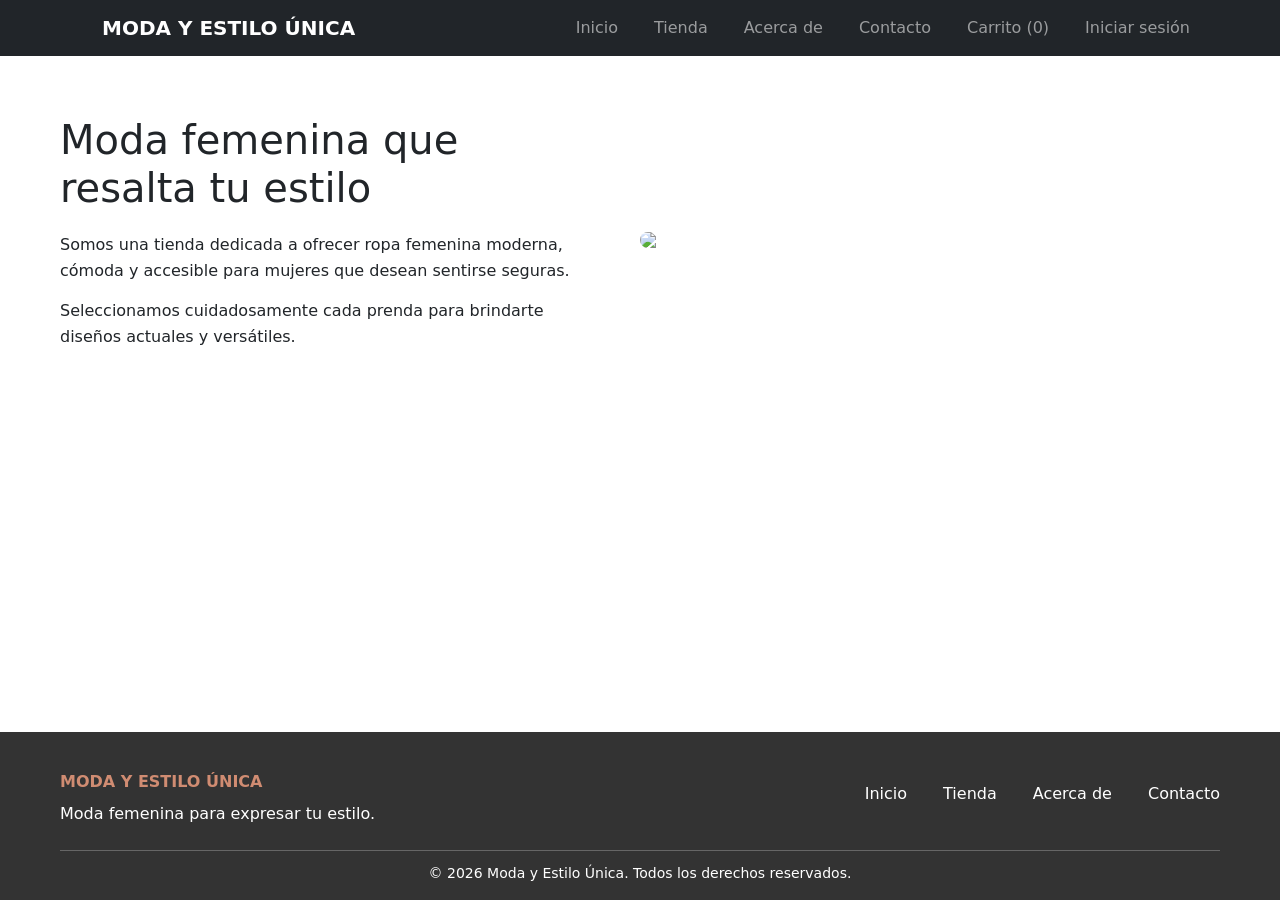
==== acercade.html @ e6271337 "Merge branch 'main' into feature/mejora-carrito" ====
<!DOCTYPE html>
<html lang="es">
<head>
    <meta charset="UTF-8">
    <meta name="viewport" content="width=device-width, initial-scale=1.0">
    <title>Acerca de</title>
    <link rel="stylesheet" href="styles.css">
    <link href="https://cdn.jsdelivr.net/npm/bootstrap@5.3.0/dist/css/bootstrap.min.css" rel="stylesheet">
</head>

<body>

<!-- NAVBAR RESPONSIVE CON BOOTSTRAP -->
<nav class="navbar navbar-expand-lg navbar-dark bg-dark">
    <div class="container">

        <!-- LOGO -->
        <a class="navbar-brand fw-bold" href="index.html">
            MODA Y ESTILO ÚNICA
        </a>

        <!-- BOTÓN PARA MÓVILES -->
        <button
            class="navbar-toggler"
            type="button"
            data-bs-toggle="collapse"
            data-bs-target="#menuPrincipal"
            aria-controls="menuPrincipal"
            aria-expanded="false"
            aria-label="Abrir o cerrar menú">
            <span class="navbar-toggler-icon"></span>
        </button>

        <!-- ENLACES -->
        <div class="collapse navbar-collapse" id="menuPrincipal">
            <ul class="navbar-nav ms-auto align-items-lg-center">

                <li class="nav-item">
                    <a class="nav-link" href="index.html">Inicio</a>
                </li>

                <li class="nav-item">
                    <a class="nav-link" href="tienda.html">Tienda</a>
                </li>

                <li class="nav-item">
                    <a class="nav-link" href="acercade.html">Acerca de</a>
                </li>

                <li class="nav-item">
                    <a class="nav-link" href="contacto.html">Contacto</a>
                </li>

                <li class="nav-item">
                    <a class="nav-link" href="carrito.html">
                        Carrito (<span id="contador">0</span>)
                    </a>
                </li>

                <li class="nav-item">
                    <a class="nav-link" href="login.html">Iniciar sesión</a>
                </li>

            </ul>
        </div>

    </div>
</nav>

<section class="acerca">

    <div class="texto">
        <h1>Moda femenina que resalta tu estilo</h1>

        <p>
            Somos una tienda dedicada a ofrecer ropa femenina moderna,
            cómoda y accesible para mujeres que desean sentirse seguras.
        </p>

        <p>
            Seleccionamos cuidadosamente cada prenda para brindarte
            diseños actuales y versátiles.
        </p>
    </div>

    <img src="assets/acerca.jpg">

</section>

<footer class="site-footer">
    <div class="footer-content">
        <div>
            <p class="footer-brand">MODA Y ESTILO ÚNICA</p>
            <p>Moda femenina para expresar tu estilo.</p>
        </div>
        <nav class="footer-nav" aria-label="Navegación del pie de página">
            <a href="index.html">Inicio</a>
            <a href="tienda.html">Tienda</a>
            <a href="acercade.html">Acerca de</a>
            <a href="contacto.html">Contacto</a>
        </nav>
    </div>
    <p class="footer-bottom">&copy; 2026 Moda y Estilo Única. Todos los derechos reservados.</p>
</footer>

<script src="https://cdn.jsdelivr.net/npm/bootstrap@5.3.0/dist/js/bootstrap.bundle.min.js"></script>

<script src="script.js"></script>

</body>
</html>
---- styles.css ----
/* RESET */
* {
    margin: 0;
    padding: 0;
    box-sizing: border-box;
}

/* BODY */
body {
    font-family: 'Segoe UI', sans-serif;
    background-color: #E5E3DC;
    color: #333;
    display: flex;
    flex-direction: column;
    min-height: 100vh;
}

/* NAVBAR */
header {
    display: flex;
    justify-content: space-between;
    align-items: center;
    padding: 20px 60px;
    background-color: #E5E3DC;
}

.logo {
    color: #d08c72;
    font-weight: bold;
}

nav a {
    margin-left: 20px;
    text-decoration: none;
    color: #333;
    font-weight: 500;
}

nav a:hover {
    border-bottom: 2px solid #333;
}

/* HERO */
.hero {
    height: 450px;
    background: url("assets/banner.jpg") center/cover no-repeat;
    display: flex;
    justify-content: center;
    align-items: center;
    position: relative;
}

.hero::before {
    content: "";
    position: absolute;
    width: 100%;
    height: 100%;
    background: rgba(0, 0, 0, 0.4);
}

.hero h1 {
    position: relative;
    color: white;
    font-size: 40px;
    text-align: center;
    max-width: 600px;
}

/* Banner Login */
.imagenBannerLogin {
    height: 450px;
    background: url("assets/banner-login.jpg") center/cover no-repeat;
    display: flex;
    justify-content: center;
    align-items: center;
    position: relative;
}

.imagenBannerLogin::before {
    content: "";
    position: absolute;
    width: 100%;
    height: 100%;
    background: rgba(0, 0, 0, 0.4);
}

.imagenBannerLogin h1 {
    position: relative;
    color: white;
    font-size: 40px;
    text-align: center;
    max-width: 600px;
}

/* TITULOS */
h2 {
    text-align: center;
    margin: 40px 0 20px;
    font-size: 30px;
}

#carrito h2 {
    text-align: left;
    color: #D08C72;
}

/* PRODUCTOS */
.productos {
    display: grid;
    grid-template-columns: repeat(2, 1fr);
    gap: 25px;
    padding: 10px 30px;
}

/* INICIO index*/
.inicio-productos {
    grid-template-columns: repeat(3, 1fr);
}

/* CARD PRODUCTO */
.producto {
    background: none;
    padding: 0;
    text-align: left;
    transition: 0.3s;
}

.producto:hover {
    transform: translateY(-5px);
}

.producto img {
    width: 100%;
    aspect-ratio: 1 / 1; 
    object-fit: cover;
    border-radius: 10px;
    cursor: pointer;
    transition: 0.3s;
}

.producto img:hover {
    transform: scale(1.03);
}

/* INFO PRODUCTO */
.info {
    margin-top: 10px;
}

.info h3 {
    font-size: 16px;
    margin-bottom: 5px;
}

.info p {
    color: #555;
}

/* BOTONES */
button {
    background-color: #d08c72;
    border: none;
    padding: 12px 20px;
    border-radius: 25px;
    color: white;
    cursor: pointer;
    transition: 0.3s;
}

button:hover {
    background-color: #b8765f;
}

/* ACERCA */
.acerca {
    display: flex;
    align-items: center;
    gap: 40px;
    padding: 60px;
}

.acerca .texto {
    flex: 1;
}

.acerca h1 {
    font-size: 40px;
    margin-bottom: 20px;
}

.acerca p {
    margin-bottom: 15px;
    line-height: 1.6;
}

.acerca img {
    width: 50%;
    border-radius: 10px;
}

/* CONTACTO */
.contacto {
    display: flex;
    align-items: center;
    gap: 40px;
    padding: 60px;
}

.formulario {
    flex: 1;
}

.formulario h1 {
    margin-bottom: 20px;
}

input, textarea {
    width: 100%;
    padding: 12px;
    margin-bottom: 15px;
    border-radius: 20px;
    border: 1px solid #ccc;
}

textarea {
    height: 120px;
}

/* CARRITO */
#carrito {
    padding: 60px;
}

#lista li {
    display: flex;
    align-items: center;
    justify-content: space-between;
    gap: 15px;
    padding: 10px 0;
    border-bottom: 1px solid #ccc;
}

#lista img {
    border-radius: 8px;
}

.pagar {
    margin-top: 30px;
    width: 300px;
    font-size: 18px;
}

/* DETALLE PRODUCTO */
.detalle {
    display: flex;
    gap: 40px;
    padding: 60px;
}

.detalle img {
    width: 50%;
    border-radius: 10px;
}

.detalle-info {
    flex: 1;
}

.detalle-info h1 {
    font-size: 30px;
    margin-bottom: 10px;
}

.detalle-info p {
    margin-bottom: 15px;
}


/* Promo descuento */
.promo-descuento {
    margin: 20px 0;
}

/* Style Total*/
#total {
    margin-top: 20px;
    font-size: 16px;
    font-weight: 400;
    line-height: 1.8;
    color: #333;
}

#total strong {
    font-size: 18px;
    font-weight: 600;
    color: #000;
}

/* FOOTER */
.site-footer {
    margin-top: auto;
    padding: 30px 60px 16px;
    background-color: #333;
    color: #fff;
}

.footer-content {
    display: flex;
    justify-content: space-between;
    align-items: center;
    gap: 24px;
    max-width: 1200px;
    margin: 0 auto;
}

.footer-brand {
    color: #d08c72;
    font-weight: bold;
}

.footer-content p {
    margin: 8px 0 0;
}

.footer-nav {
    display: flex;
    flex-wrap: wrap;
    gap: 16px;
}

.footer-nav a {
    color: #fff;
    text-decoration: none;
}

.footer-nav a:hover {
    color: #d08c72;
}

.footer-bottom {
    max-width: 1200px;
    margin: 24px auto 0;
    padding-top: 12px;
    border-top: 1px solid #666;
    text-align: center;
    font-size: 14px;
}

/* RESPONSIVE */
@media (max-width: 768px) {

    header {
        flex-direction: column;
        gap: 10px;
    }

    .site-footer {
        padding: 24px 20px 16px;
    }

    .footer-content {
        flex-direction: column;
        align-items: flex-start;
    }

    .hero h1 {
        font-size: 28px;
    }

    .productos {
        grid-template-columns: 1fr;
        padding: 20px;
    }

    .acerca {
        flex-direction: column;
        padding: 20px;
    }

    .acerca img {
        width: 100%;
    }

    .contacto {
        flex-direction: column;
        padding: 20px;
    }
}
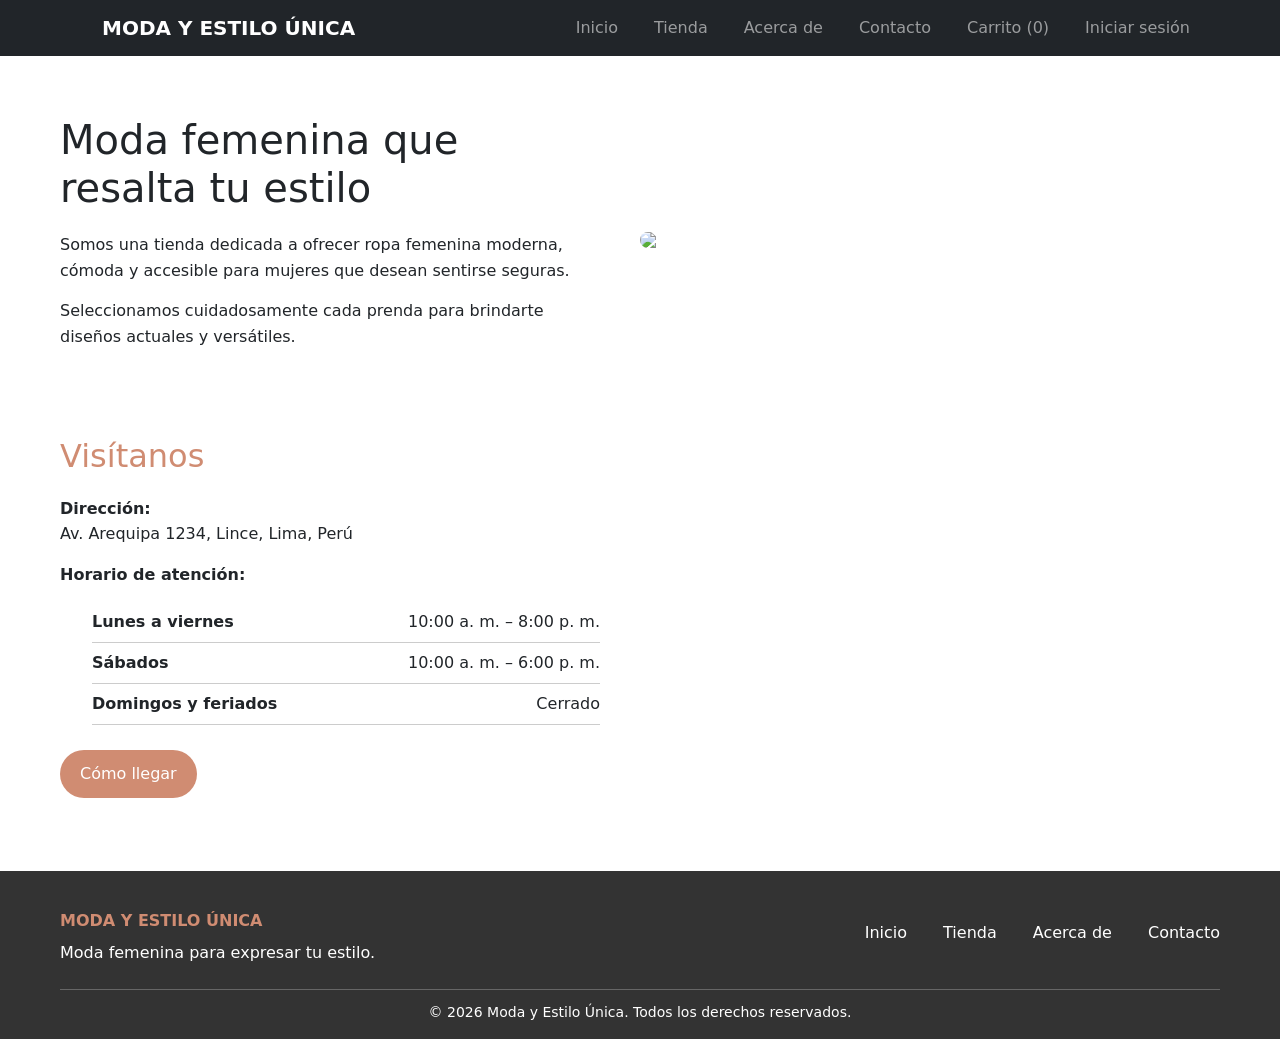
==== commit 795cf279: "Merge branch 'main' into feature/catalogo-calzado-jeans" ====
--- a/acercade.html
+++ b/acercade.html
@@ -87,6 +87,47 @@
 
 </section>
 
+<section class="ubicacion">
+
+    <div class="ubicacion-info">
+        <h2>Visítanos</h2>
+
+        <p>
+            <strong>Dirección:</strong><br>
+            Av. Arequipa 1234, Lince, Lima, Perú
+        </p>
+
+        <p>
+            <strong>Horario de atención:</strong>
+        </p>
+
+        <ul class="horario">
+            <li><span>Lunes a viernes</span> 10:00 a. m. – 8:00 p. m.</li>
+            <li><span>Sábados</span> 10:00 a. m. – 6:00 p. m.</li>
+            <li><span>Domingos y feriados</span> Cerrado</li>
+        </ul>
+
+        <a
+            class="btn-mapa"
+            href="https://www.google.com/maps?q=Av.+Arequipa+1234,+Lince,+Lima,+Peru"
+            target="_blank"
+            rel="noopener noreferrer">
+            Cómo llegar
+        </a>
+    </div>
+
+    <div class="ubicacion-mapa">
+        <iframe
+            src="https://www.google.com/maps?q=Av.+Arequipa+1234,+Lince,+Lima,+Peru&output=embed"
+            title="Ubicación de la tienda Moda y Estilo Única en Google Maps"
+            loading="lazy"
+            allowfullscreen
+            referrerpolicy="no-referrer-when-downgrade">
+        </iframe>
+    </div>
+
+</section>
+
 <footer class="site-footer">
     <div class="footer-content">
         <div>
--- a/styles.css
+++ b/styles.css
@@ -198,6 +198,71 @@
     border-radius: 10px;
 }
 
+/* UBICACION GOOGLE MAPS */
+.ubicacion {
+    display: flex;
+    align-items: center;
+    gap: 40px;
+    padding: 0 60px 60px;
+}
+
+.ubicacion-info {
+    flex: 1;
+}
+
+.ubicacion-info h2 {
+    text-align: left;
+    margin: 0 0 20px;
+    color: #d08c72;
+}
+
+.ubicacion-info p {
+    margin-bottom: 15px;
+    line-height: 1.6;
+}
+
+.horario {
+    list-style: none;
+    margin-bottom: 25px;
+}
+
+.horario li {
+    display: flex;
+    justify-content: space-between;
+    gap: 15px;
+    padding: 8px 0;
+    border-bottom: 1px solid #ccc;
+}
+
+.horario li span {
+    font-weight: 600;
+}
+
+.btn-mapa {
+    display: inline-block;
+    background-color: #d08c72;
+    padding: 12px 20px;
+    border-radius: 25px;
+    color: white;
+    text-decoration: none;
+    transition: 0.3s;
+}
+
+.btn-mapa:hover {
+    background-color: #b8765f;
+}
+
+.ubicacion-mapa {
+    width: 50%;
+}
+
+.ubicacion-mapa iframe {
+    width: 100%;
+    height: 380px;
+    border: none;
+    border-radius: 10px;
+}
+
 /* CONTACTO */
 .contacto {
     display: flex;
@@ -381,8 +446,113 @@
         width: 100%;
     }
 
+    .ubicacion {
+        flex-direction: column;
+        padding: 0 20px 20px;
+    }
+
+    .ubicacion-info h2 {
+        text-align: center;
+    }
+
+    .ubicacion-mapa {
+        width: 100%;
+    }
+
+    .ubicacion-mapa iframe {
+        height: 300px;
+    }
+
     .contacto {
         flex-direction: column;
         padding: 20px;
     }
 }
+
+/* CATÁLOGO DE TIENDA */
+.tienda {
+    padding-bottom: 40px;
+}
+
+.tienda-cabecera {
+    padding: 32px 20px 0;
+    text-align: center;
+}
+
+.tienda-cabecera h1 {
+    font-size: 32px;
+}
+
+.tienda-mensaje {
+    min-height: 3em;
+    margin-bottom: 0;
+    color: #285436;
+}
+
+.tienda-productos {
+    grid-template-columns: repeat(3, minmax(0, 1fr));
+    max-width: 1200px;
+    margin: 0 auto;
+    align-items: start;
+}
+
+.tienda-productos .producto img {
+    cursor: default;
+}
+
+.tienda-productos h2,
+.tienda-categoria .info > h3 {
+    margin: 16px 0 8px;
+    font-size: 22px;
+    text-align: left;
+}
+
+.tienda-productos .producto-precio {
+    font-size: 18px;
+    font-weight: 600;
+}
+
+.producto-acciones {
+    display: flex;
+    flex-wrap: wrap;
+    gap: 10px;
+}
+
+.producto-descripcion {
+    margin-top: 16px;
+    padding: 16px;
+    border: 1px solid #ccc;
+    border-radius: 10px;
+}
+
+.producto-descripcion h3,
+.producto-descripcion h4 {
+    font-size: 16px;
+    margin: 0 0 8px;
+}
+
+.producto-descripcion p {
+    margin-bottom: 0;
+}
+
+@media (max-width: 991px) {
+    .tienda-productos {
+        grid-template-columns: repeat(2, minmax(0, 1fr));
+    }
+}
+
+@media (max-width: 768px) {
+    .tienda-productos {
+        grid-template-columns: minmax(0, 1fr);
+    }
+}
+
+.tienda-categoria {
+    margin-top: 40px;
+}
+
+.tienda-categoria > h2 {
+    margin: 0 0 24px;
+    font-size: 30px;
+    text-align: center;
+}
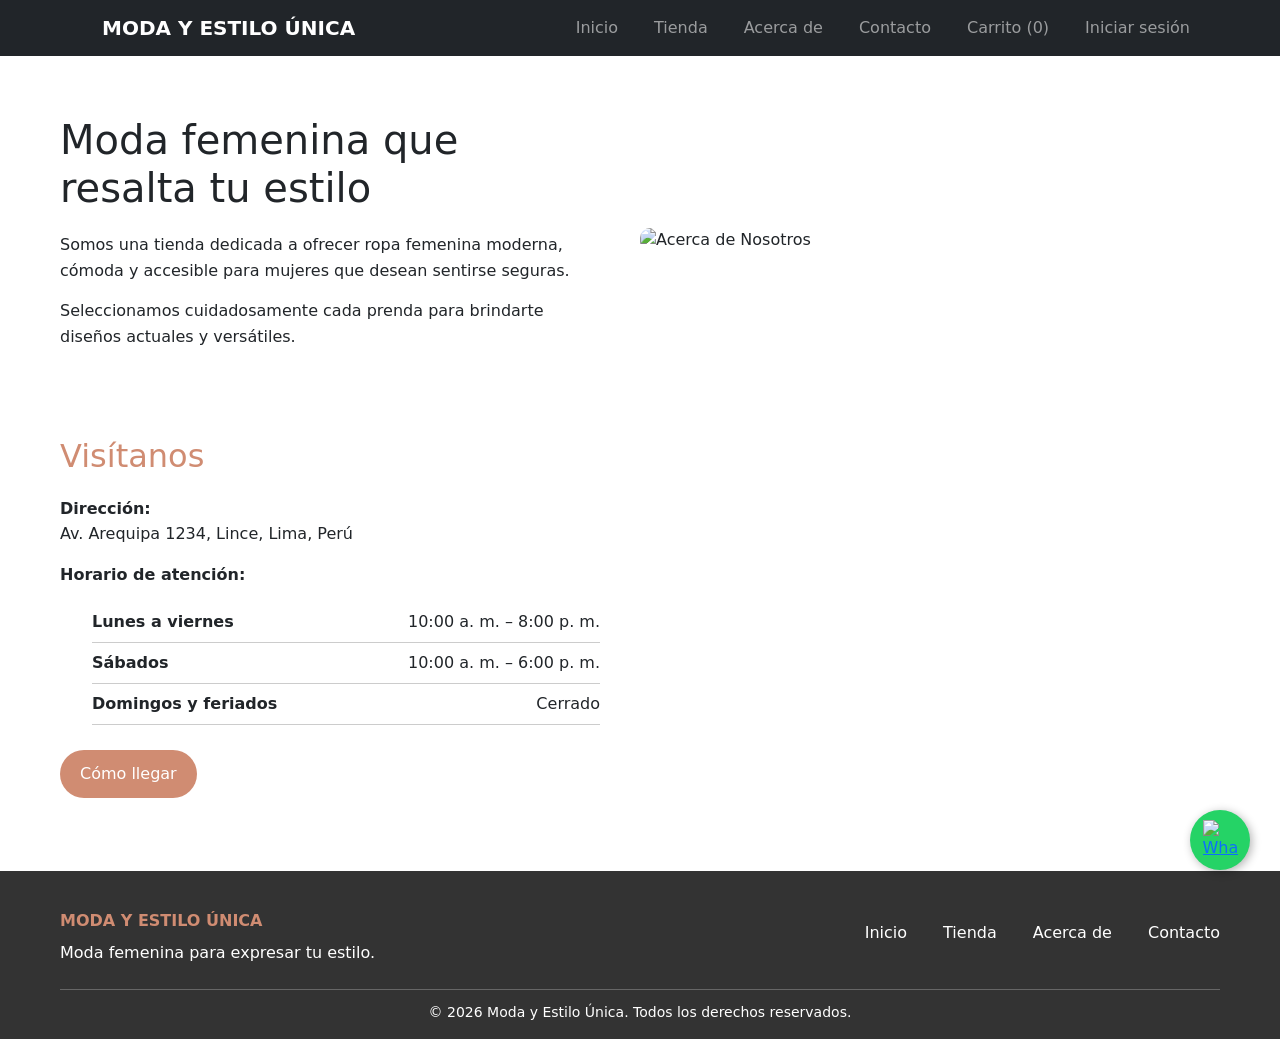
==== commit 4535ec72: "feat: agrego boton flotante de whatsapp en todas las paginas" ====
--- a/acercade.html
+++ b/acercade.html
@@ -6,6 +6,21 @@
     <title>Acerca de</title>
     <link rel="stylesheet" href="styles.css">
     <link href="https://cdn.jsdelivr.net/npm/bootstrap@5.3.0/dist/css/bootstrap.min.css" rel="stylesheet">
+    
+    <!-- MEJORA: Estilos para el Botón Flotante de WhatsApp -->
+    <style>
+        .btn-whatsapp {
+            position: fixed !important;
+            width: 60px; height: 60px;
+            bottom: 30px !important; right: 30px !important;
+            background-color: #25d366 !important; border-radius: 50% !important;
+            box-shadow: 2px 2px 10px rgba(0,0,0,0.3); z-index: 9999 !important;
+            display: flex !important; align-items: center; justify-content: center;
+            transition: transform 0.3s ease;
+        }
+        .btn-whatsapp:hover { transform: scale(1.1); }
+        .btn-whatsapp img { width: 35px; }
+    </style>
 </head>
 
 <body>
@@ -83,7 +98,7 @@
         </p>
     </div>
 
-    <img src="assets/acerca.jpg">
+    <img src="assets/acerca.jpg" alt="Acerca de Nosotros">
 
 </section>
 
@@ -144,8 +159,12 @@
     <p class="footer-bottom">&copy; 2026 Moda y Estilo Única. Todos los derechos reservados.</p>
 </footer>
 
+<!-- MEJORA: Botón Flotante de WhatsApp -->
+<a href="https://wa.me/51999999999?text=Hola,%20necesito%20ayuda" class="btn-whatsapp" target="_blank" rel="noopener noreferrer" title="Contactar por WhatsApp">
+    <img src="https://upload.wikimedia.org/wikipedia/commons/6/6b/WhatsApp.svg" alt="WhatsApp">
+</a>
+
 <script src="https://cdn.jsdelivr.net/npm/bootstrap@5.3.0/dist/js/bootstrap.bundle.min.js"></script>
-
 <script src="script.js"></script>
 
 </body>
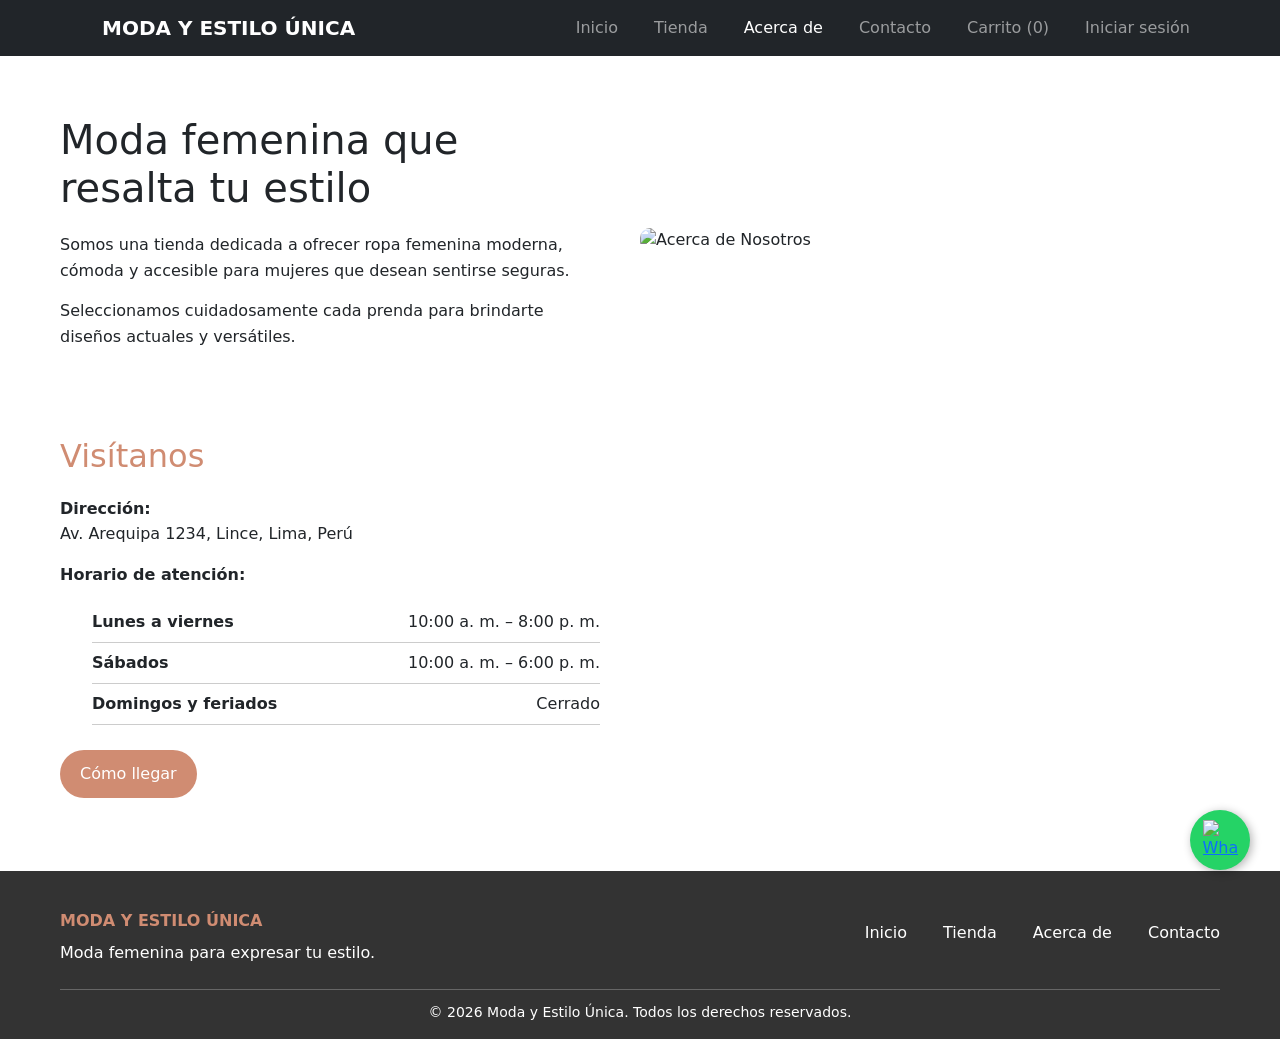
==== commit 804d938a: "refactor: boton whatsapp usando estilos globales en styles.css" ====
--- a/acercade.html
+++ b/acercade.html
@@ -6,21 +6,6 @@
     <title>Acerca de</title>
     <link rel="stylesheet" href="styles.css">
     <link href="https://cdn.jsdelivr.net/npm/bootstrap@5.3.0/dist/css/bootstrap.min.css" rel="stylesheet">
-    
-    <!-- MEJORA: Estilos para el Botón Flotante de WhatsApp -->
-    <style>
-        .btn-whatsapp {
-            position: fixed !important;
-            width: 60px; height: 60px;
-            bottom: 30px !important; right: 30px !important;
-            background-color: #25d366 !important; border-radius: 50% !important;
-            box-shadow: 2px 2px 10px rgba(0,0,0,0.3); z-index: 9999 !important;
-            display: flex !important; align-items: center; justify-content: center;
-            transition: transform 0.3s ease;
-        }
-        .btn-whatsapp:hover { transform: scale(1.1); }
-        .btn-whatsapp img { width: 35px; }
-    </style>
 </head>
 
 <body>
@@ -59,7 +44,7 @@
                 </li>
 
                 <li class="nav-item">
-                    <a class="nav-link" href="acercade.html">Acerca de</a>
+                    <a class="nav-link active" href="acercade.html">Acerca de</a>
                 </li>
 
                 <li class="nav-item">
@@ -159,12 +144,13 @@
     <p class="footer-bottom">&copy; 2026 Moda y Estilo Única. Todos los derechos reservados.</p>
 </footer>
 
-<!-- MEJORA: Botón Flotante de WhatsApp -->
+<!-- Botón Flotante de WhatsApp -->
 <a href="https://wa.me/51999999999?text=Hola,%20necesito%20ayuda" class="btn-whatsapp" target="_blank" rel="noopener noreferrer" title="Contactar por WhatsApp">
     <img src="https://upload.wikimedia.org/wikipedia/commons/6/6b/WhatsApp.svg" alt="WhatsApp">
 </a>
 
 <script src="https://cdn.jsdelivr.net/npm/bootstrap@5.3.0/dist/js/bootstrap.bundle.min.js"></script>
+
 <script src="script.js"></script>
 
 </body>
--- a/styles.css
+++ b/styles.css
@@ -468,91 +468,25 @@
         padding: 20px;
     }
 }
-
-/* CATÁLOGO DE TIENDA */
-.tienda {
-    padding-bottom: 40px;
-}
-
-.tienda-cabecera {
-    padding: 32px 20px 0;
-    text-align: center;
-}
-
-.tienda-cabecera h1 {
-    font-size: 32px;
-}
-
-.tienda-mensaje {
-    min-height: 3em;
-    margin-bottom: 0;
-    color: #285436;
-}
-
-.tienda-productos {
-    grid-template-columns: repeat(3, minmax(0, 1fr));
-    max-width: 1200px;
-    margin: 0 auto;
-    align-items: start;
-}
-
-.tienda-productos .producto img {
-    cursor: default;
-}
-
-.tienda-productos h2,
-.tienda-categoria .info > h3 {
-    margin: 16px 0 8px;
-    font-size: 22px;
-    text-align: left;
-}
-
-.tienda-productos .producto-precio {
-    font-size: 18px;
-    font-weight: 600;
-}
-
-.producto-acciones {
-    display: flex;
-    flex-wrap: wrap;
-    gap: 10px;
-}
-
-.producto-descripcion {
-    margin-top: 16px;
-    padding: 16px;
-    border: 1px solid #ccc;
-    border-radius: 10px;
-}
-
-.producto-descripcion h3,
-.producto-descripcion h4 {
-    font-size: 16px;
-    margin: 0 0 8px;
-}
-
-.producto-descripcion p {
-    margin-bottom: 0;
-}
-
-@media (max-width: 991px) {
-    .tienda-productos {
-        grid-template-columns: repeat(2, minmax(0, 1fr));
-    }
-}
-
-@media (max-width: 768px) {
-    .tienda-productos {
-        grid-template-columns: minmax(0, 1fr);
-    }
-}
-
-.tienda-categoria {
-    margin-top: 40px;
-}
-
-.tienda-categoria > h2 {
-    margin: 0 0 24px;
-    font-size: 30px;
-    text-align: center;
-}
+/* --- BOTÓN FLOTANTE DE WHATSAPP --- */
+.btn-whatsapp {
+    position: fixed !important;
+    width: 60px;
+    height: 60px;
+    bottom: 30px !important;
+    right: 30px !important;
+    background-color: #25d366 !important;
+    border-radius: 50% !important;
+    box-shadow: 2px 2px 10px rgba(0,0,0,0.3);
+    z-index: 9999 !important;
+    display: flex !important;
+    align-items: center;
+    justify-content: center;
+    transition: transform 0.3s ease;
+}
+.btn-whatsapp:hover { 
+    transform: scale(1.1); 
+}
+.btn-whatsapp img { 
+    width: 35px; 
+}
